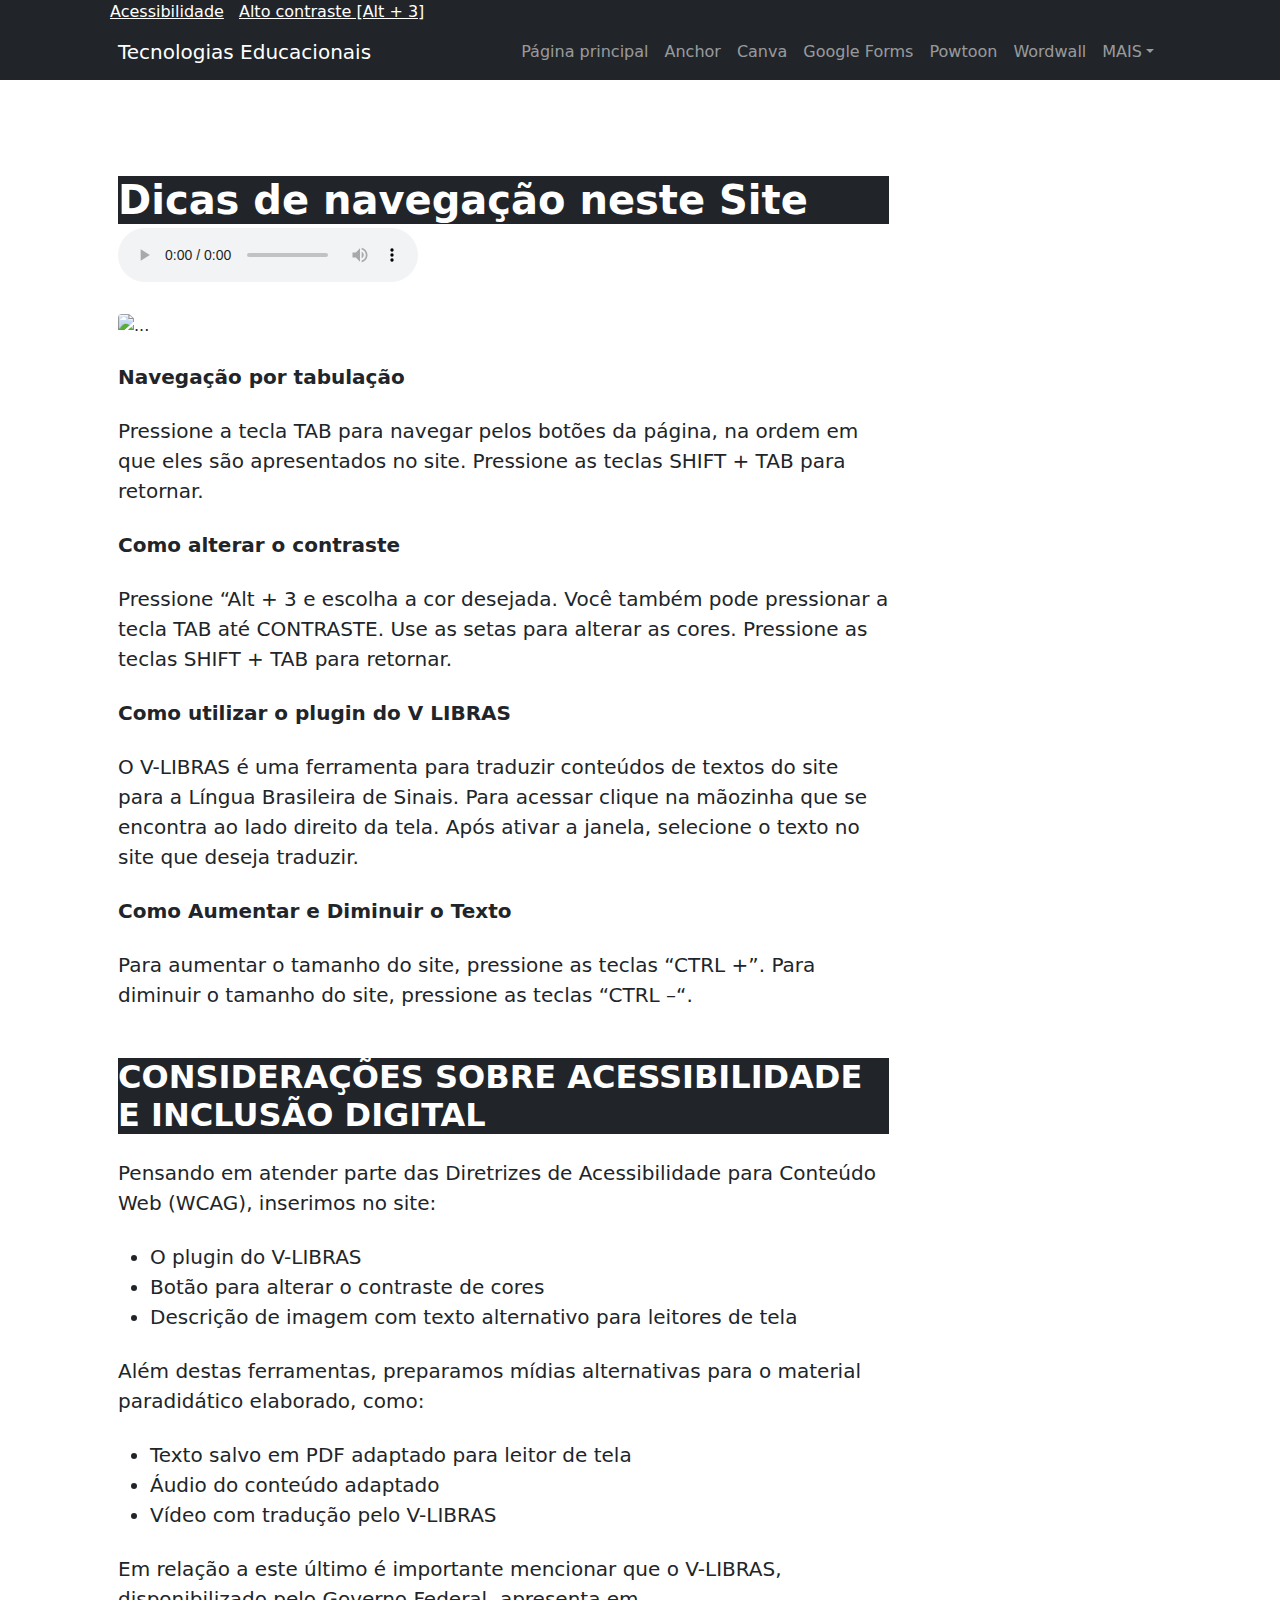
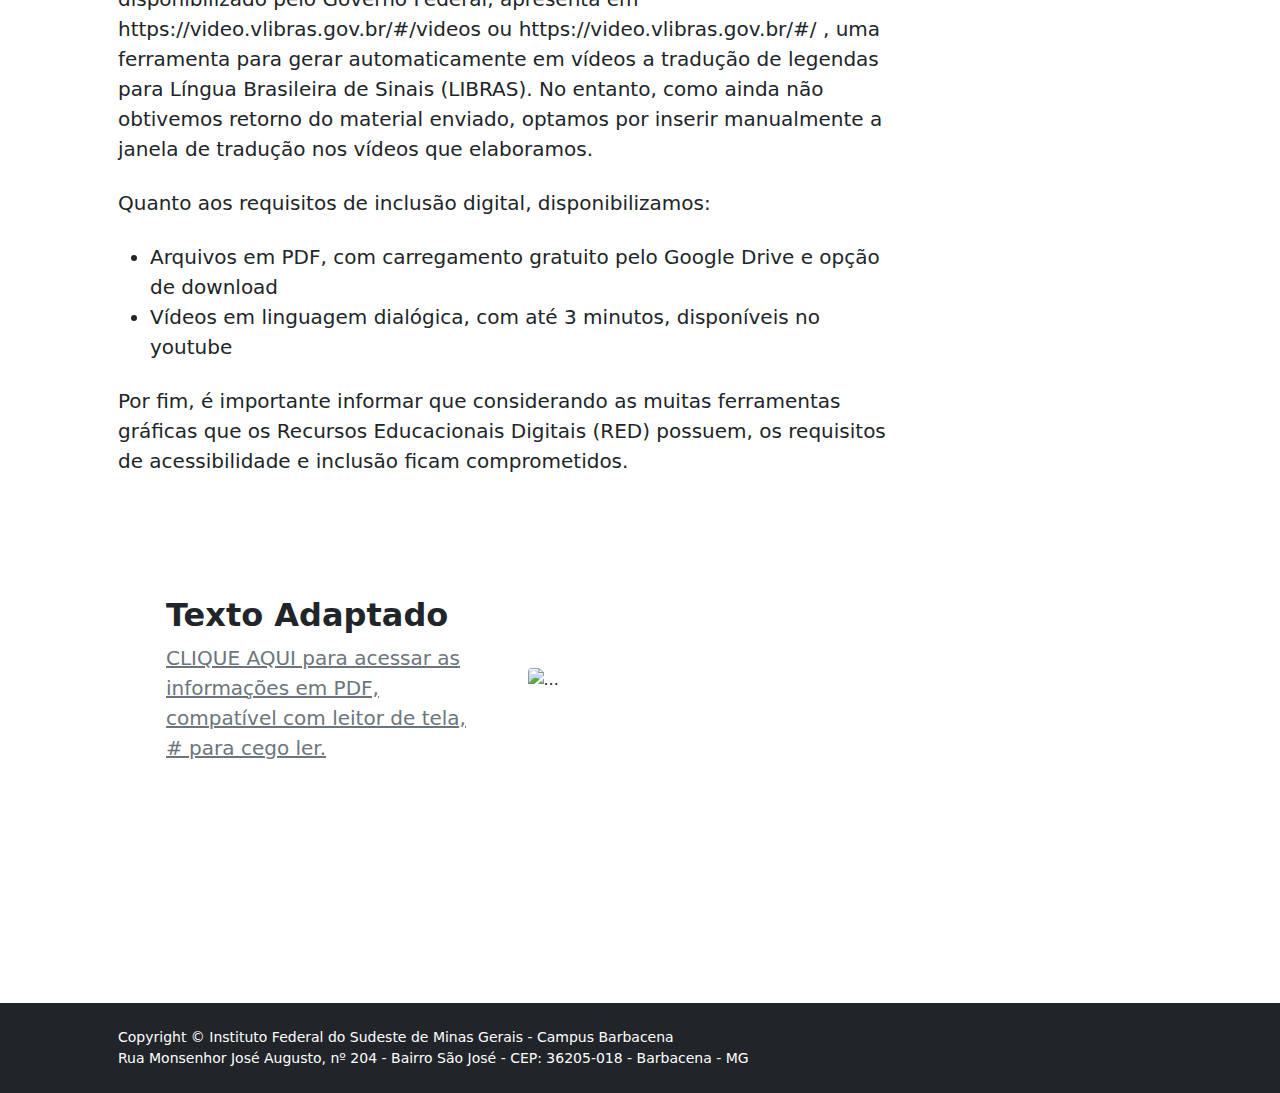
==== ACESSIBILIDADE.html @ fc2427ca "Add files via upload" ====
<!DOCTYPE html>
<html lang="en">
    <head>
        <meta charset="utf-8" />
        <meta name="viewport" content="width=device-width, initial-scale=1, shrink-to-fit=no" />
        <meta name="description" content="" />
        <meta name="author" content="" />
        <title>TECNOLOGIAS EDUCACIONAIS</title>
        <!-- Favicon-->
        <link rel="icon" type="image/x-icon" href="assets/favicon.ico" />
        <!-- Bootstrap icons-->
        <link href="https://cdn.jsdelivr.net/npm/bootstrap-icons@1.5.0/font/bootstrap-icons.css" rel="stylesheet" />
        <!-- Core theme CSS (includes Bootstrap)-->
        <link href="css/styles.css" rel="stylesheet" />
        <!-- altocontraste -->
        <link rel="stylesheet" href="./css/contrast.css">
    </head>
    <body class="d-flex flex-column h-100">
    <!-- alto contraste-->
    <nav class="menucontraste">
        <a class="acessibilidade" href="#">Acessibilidade</a>
        <a class="textocontraste" href="#altocontraste" id="altocontraste" accesskey="3" onclick="window.toggleContrast()" onkeydown="window.toggleContrast()">Alto contraste [Alt + 3]</a>
    </nav>        
        <main class="flex-shrink-0">
            <!--Menu-->
            <nav class="navbar navbar-expand-lg navbar-dark bg-dark">
                <div class="container px-5">
                    <a class="navbar-brand" href="index.html">Tecnologias Educacionais</a>
                    <button class="navbar-toggler" type="button" data-bs-toggle="collapse" data-bs-target="#navbarSupportedContent" aria-controls="navbarSupportedContent" aria-expanded="false" aria-label="Toggle navigation"><span class="navbar-toggler-icon"></span></button>
                    <div class="collapse navbar-collapse" id="navbarSupportedContent">
                        <ul class="navbar-nav ms-auto mb-2 mb-lg-0">
                            <li class="nav-item"><a class="nav-link" href="index.html">Página principal</a></li>
                            <li class="nav-item"><a class="nav-link" href="Anchor.html">Anchor</a></li>
                            <li class="nav-item"><a class="nav-link" href="Canva.html">Canva</a></li>
                            <li class="nav-item"><a class="nav-link" href="Google Forms.html">Google Forms</a></li>
                            <li class="nav-item"><a class="nav-link" href="Powtoon.html">Powtoon</a></li>
                            <li class="nav-item"><a class="nav-link" href="Wordwall.html">Wordwall</a></li>
                            <li class="nav-item dropdown">
                                <a class="nav-link dropdown-toggle" id="navbarDropdownTutoriais" href="#" role="button" data-bs-toggle="dropdown" aria-expanded="false">MAIS</a>
                                <ul class="dropdown-menu dropdown-menu-end" aria-labelledby="navbarDropdownTutoriais">
                                    <li><a class="dropdown-item" href="Tecnologias Educacionais.html">TECNOLOGIAS EDUCACIONAIS</a></li>
                                    <li><a class="dropdown-item" href="ACESSIBILIDADE.html">ACESSIBILIDADE</a></li>
                                    <li><a class="dropdown-item" href="sobre.html">Quem somos</a></li>
                                    <li><a class="dropdown-item" href="contato.html">Contato</a></li>
                                    <!-- <li><a class="dropdown-item" href="tutoriais-pdf.html">Tutoriais PDF</a></li>
                                    <li><a class="dropdown-item" href="tutoriais-videos.html">Tutoriais Vídeos</a></li> -->
                                </ul>
                            </li>
                        </ul>
                    </div>
                </div>
            </nav>
            <!-- Page Content-->
            <section class="py-5">
                <div class="container px-5 my-5">
                    <div class="row gx-5">
                        <div class="col-lg-9">
                            <!-- Post content-->
                            <article>
                                <!-- Post header-->
                                <header class="mb-4">
                                    <!-- Post title-->
                                    <h1 class="fw-bolder mb-1 text-white bg-dark">Dicas de navegação neste Site</h1>
                                    <audio id="tutorial_anchor" controls="controls">
                                        <source src="_media/AUDIO_ACESSIBILIDADE.mp3" type="audio/mpeg"/>
                                    </audio>
                                </header>
                                <!-- Preview image figure-->
                                <figure class="mb-4"><img class="img-fluid rounded" src="assets/Acessibilidade/1.jpeg" alt="..." /></figure>
                                <!-- Post content-->
                                <section class="mb-5">
                                    <div class="fs-5 mb-4 fw-bold">Navegação por tabulação</div>
                                    <p class="fs-5 mb-4">Pressione a tecla TAB para navegar pelos botões da página, na ordem em que eles são apresentados no site. Pressione as teclas SHIFT + TAB para retornar.</p>

                                    <div class="fs-5 mb-4 fw-bold">Como alterar o contraste</div>
                                    <p class="fs-5 mb-4">Pressione “Alt + 3 e escolha a cor desejada. Você também pode pressionar a tecla TAB até CONTRASTE. Use as setas para alterar as cores. Pressione as teclas SHIFT + TAB para retornar.</p>

                                    <div class="fs-5 mb-4 fw-bold">Como utilizar o plugin do V LIBRAS</div>
                                    <p class="fs-5 mb-4">O V-LIBRAS é uma ferramenta para traduzir conteúdos de textos do site para a Língua Brasileira de Sinais. Para acessar clique na mãozinha que se encontra ao lado direito da tela. Após ativar a janela, selecione o texto no site que deseja traduzir.</p>
                                    
                                    <div class="fs-5 mb-4 fw-bold">Como Aumentar e Diminuir o Texto</div>
                                    <p class="fs-5 mb-4">Para aumentar o tamanho do site, pressione as teclas “CTRL +”. Para diminuir o tamanho do site, pressione as teclas “CTRL –“.</p>

                                    <h2 class="fw-bolder mb-4 mt-5 text-white bg-dark">CONSIDERAÇÕES SOBRE ACESSIBILIDADE E INCLUSÃO DIGITAL</h2>
                                    
                                    <p class="fs-5 mb-4">Pensando em atender parte das Diretrizes de Acessibilidade para Conteúdo Web (WCAG), inserimos no site:</p>
                                    <ul class="fs-5 mb-4">
                                        <li>O plugin do V-LIBRAS</li>
                                        <li>Botão para alterar o contraste de cores</li>
                                        <li>Descrição de imagem com texto alternativo para leitores de tela</li>
                                    </ul>
                                    <p class="fs-5 mb-4">Além destas ferramentas, preparamos mídias alternativas para o material paradidático elaborado, como:</p>
                                    <ul class="fs-5 mb-4">
                                        <li>Texto salvo em PDF adaptado para leitor de tela</li>
                                        <li>Áudio do conteúdo adaptado</li>
                                        <li>Vídeo com tradução pelo V-LIBRAS</li>
                                    </ul>

                                    <p class="fs-5 mb-4">Em relação a este último é importante mencionar que o V-LIBRAS, disponibilizado pelo Governo Federal, apresenta em https://video.vlibras.gov.br/#/videos  ou https://video.vlibras.gov.br/#/ , uma ferramenta para gerar automaticamente em vídeos a tradução de legendas para Língua Brasileira de Sinais  (LIBRAS). No entanto, como ainda não obtivemos retorno do material enviado, optamos por inserir manualmente a janela de tradução nos vídeos que elaboramos.</p>

                                    <p class="fs-5 mb-4">Quanto aos requisitos de inclusão digital, disponibilizamos:</p>
                                    <ul class="fs-5 mb-4">
                                        <li>Arquivos em PDF, com carregamento gratuito pelo Google Drive e opção de download</li>
                                        <li>Vídeos em linguagem dialógica, com até 3 minutos, disponíveis no youtube</li>
                                    </ul>

                                    <p class="fs-5 mb-4">Por fim, é importante informar que considerando as muitas ferramentas gráficas que os Recursos Educacionais Digitais (RED) possuem, os requisitos de acessibilidade e inclusão ficam comprometidos.</p>
                                    <section class="py-5">
                                        <div class="container px-5 my-5">
                                            <div class="row gx-5 align-items-center">
                                                <div class="col-lg-6 order-first order-lg-last"><img class="img-fluid rounded mb-5 mb-lg-0" src="assets/cego.jpeg" alt="..." /></div>
                                                <div class="col-lg-6">
                                                    <h2 class="fw-bolder">Texto Adaptado</h2>
                                                    <a class="lead fw-normal text-muted mb-0" href="https://drive.google.com/file/d/1_98jzkliSCfQJxYUDdxgoWPOmlaa8dA6/view">CLIQUE AQUI para acessar as informações em PDF, compatível com leitor de tela, # para cego ler. </a>
                                                </div>
                                            </div>
                                        </div>
                                    </section> 
                                </section>
                            </article>
                        </div>
                    </div>
                </div>
            </section>
        </main>
        <!-- Footer-->
        <footer class="bg-dark py-4 mt-auto">
            <div class="container px-5">
                <div class="row align-items-center justify-content-between flex-column flex-sm-row">
                    <div class="col-auto"><div class="small m-0 text-white">Copyright &copy; Instituto Federal do Sudeste de Minas Gerais - Campus Barbacena</div></div>
                    <div class="col-auto"><div class="small m-0 text-white">Rua Monsenhor José Augusto, nº 204 - Bairro São José - CEP: 36205-018 - Barbacena - MG </div></div>
                    
                </div>
            </div>
        </footer>
        <!-- Bootstrap core JS-->
        <script src="https://cdn.jsdelivr.net/npm/bootstrap@5.1.3/dist/js/bootstrap.bundle.min.js"></script>
        <!-- Core theme JS-->
        <script src="js/scripts.js"></script>
        <!-- VLIBRAS -->
        <div vw class="enabled">
            <div vw-access-button class="active"></div>
            <div vw-plugin-wrapper>
              <div class="vw-plugin-top-wrapper"></div>
            </div>
        </div>
        <script src="https://vlibras.gov.br/app/vlibras-plugin.js"></script>
        <script>
            new window.VLibras.Widget('https://vlibras.gov.br/app');
        </script>
    </body>
</html>
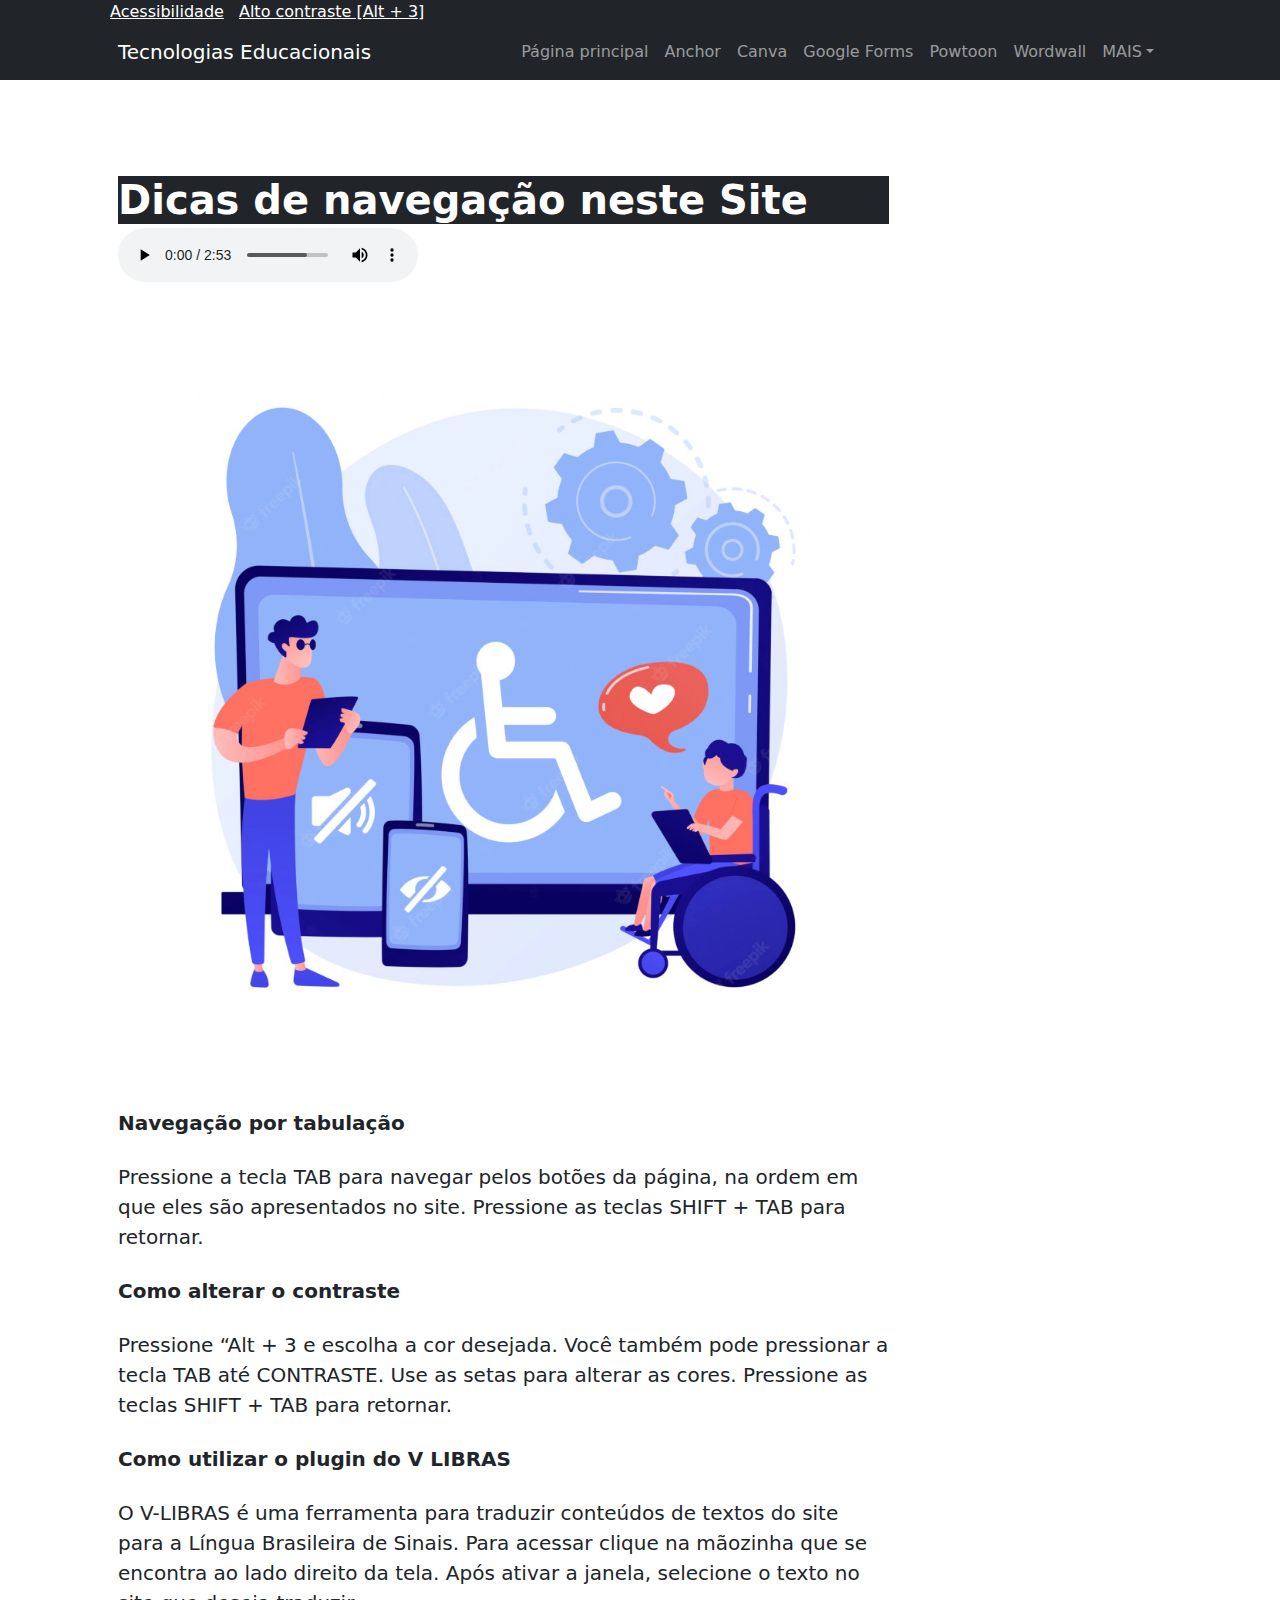
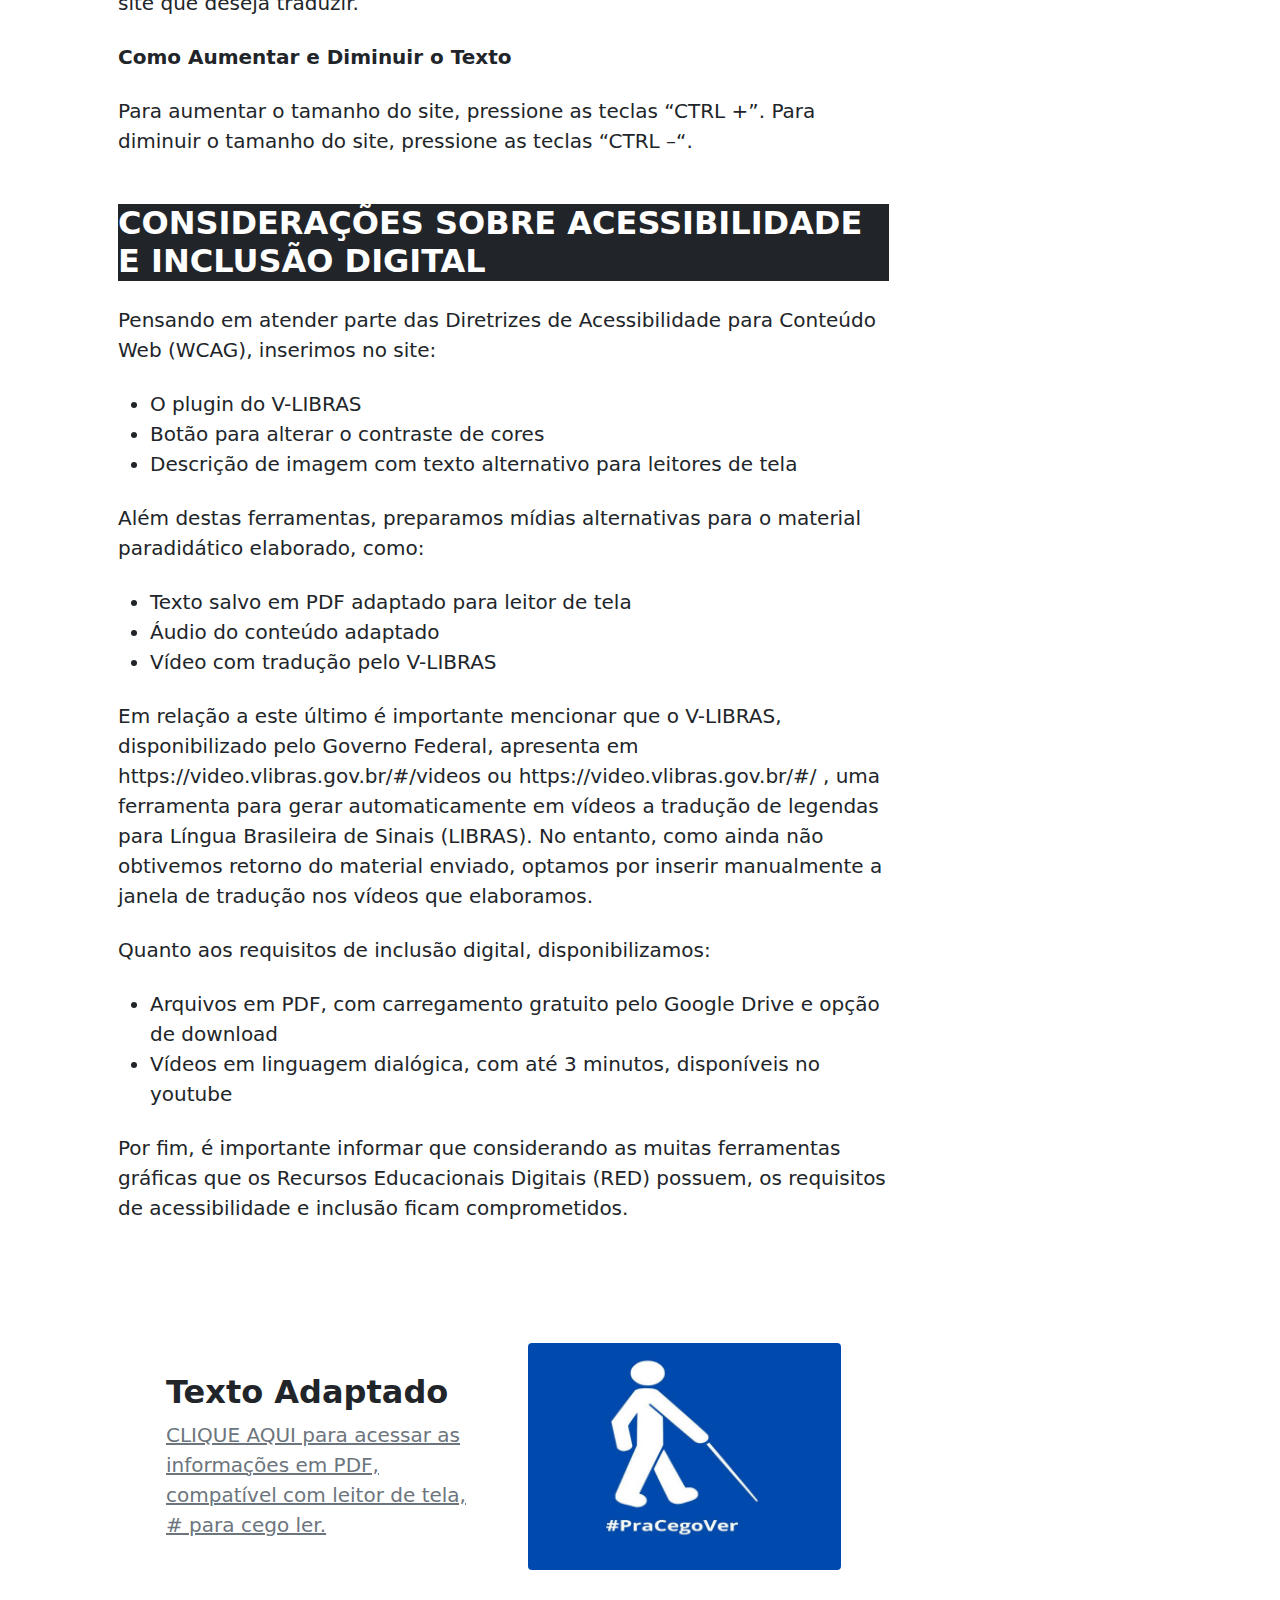
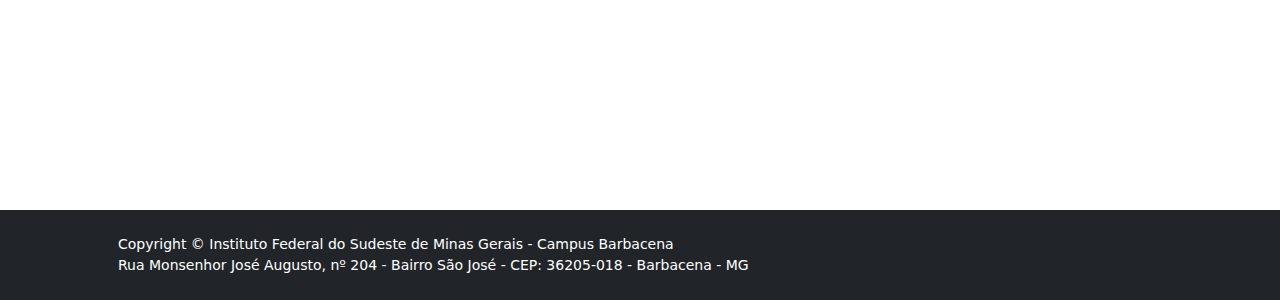
==== commit e43b703e: "Update ACESSIBILIDADE.html" ====
--- a/ACESSIBILIDADE.html
+++ b/ACESSIBILIDADE.html
@@ -66,7 +66,7 @@
                                     </audio>
                                 </header>
                                 <!-- Preview image figure-->
-                                <figure class="mb-4"><img class="img-fluid rounded" src="assets/Acessibilidade/1.jpeg" alt="..." /></figure>
+                                <figure class="mb-4"><img class="img-fluid rounded" src="assets/Acessibilidade/1.jpeg" alt="A imagem ilustra duas pessoas representando PCD, uma está com cadeira de rodas e a outra possui deficiência visual. #pracegover" /></figure>
                                 <!-- Post content-->
                                 <section class="mb-5">
                                     <div class="fs-5 mb-4 fw-bold">Navegação por tabulação</div>
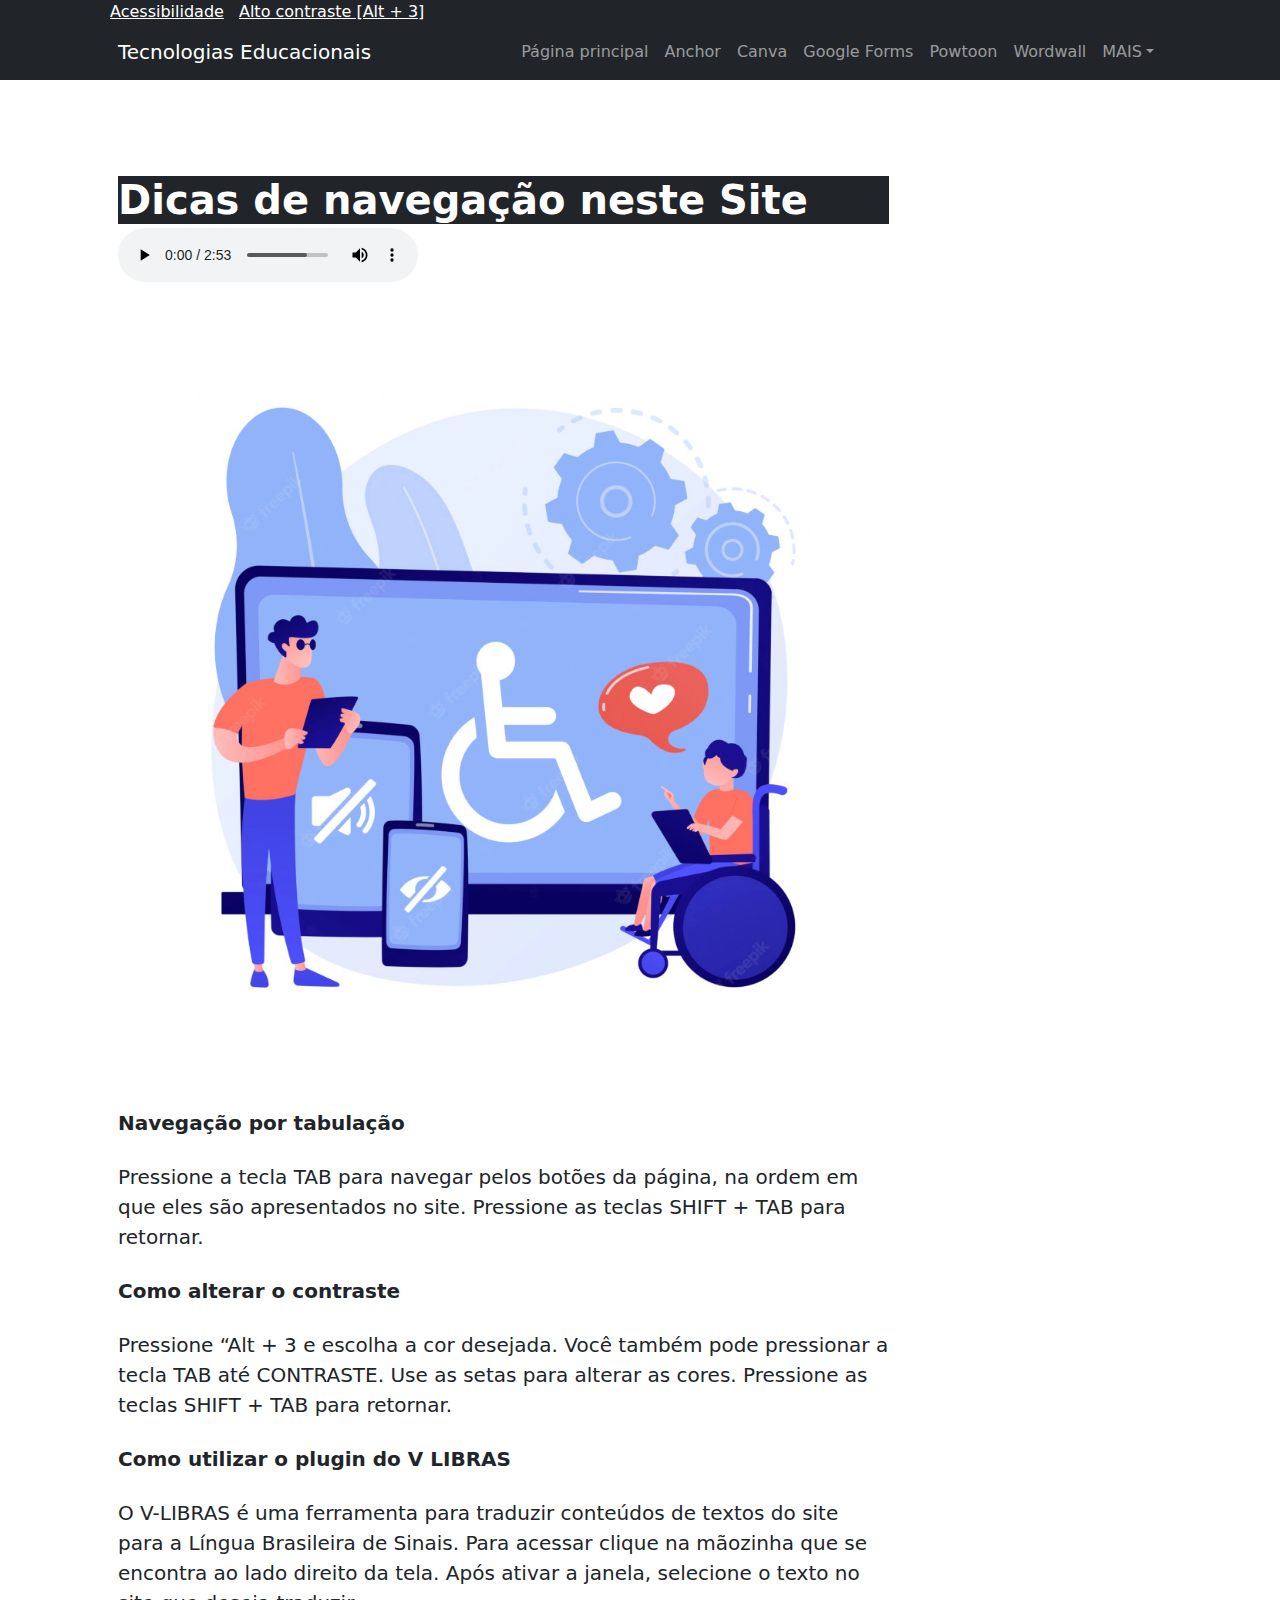
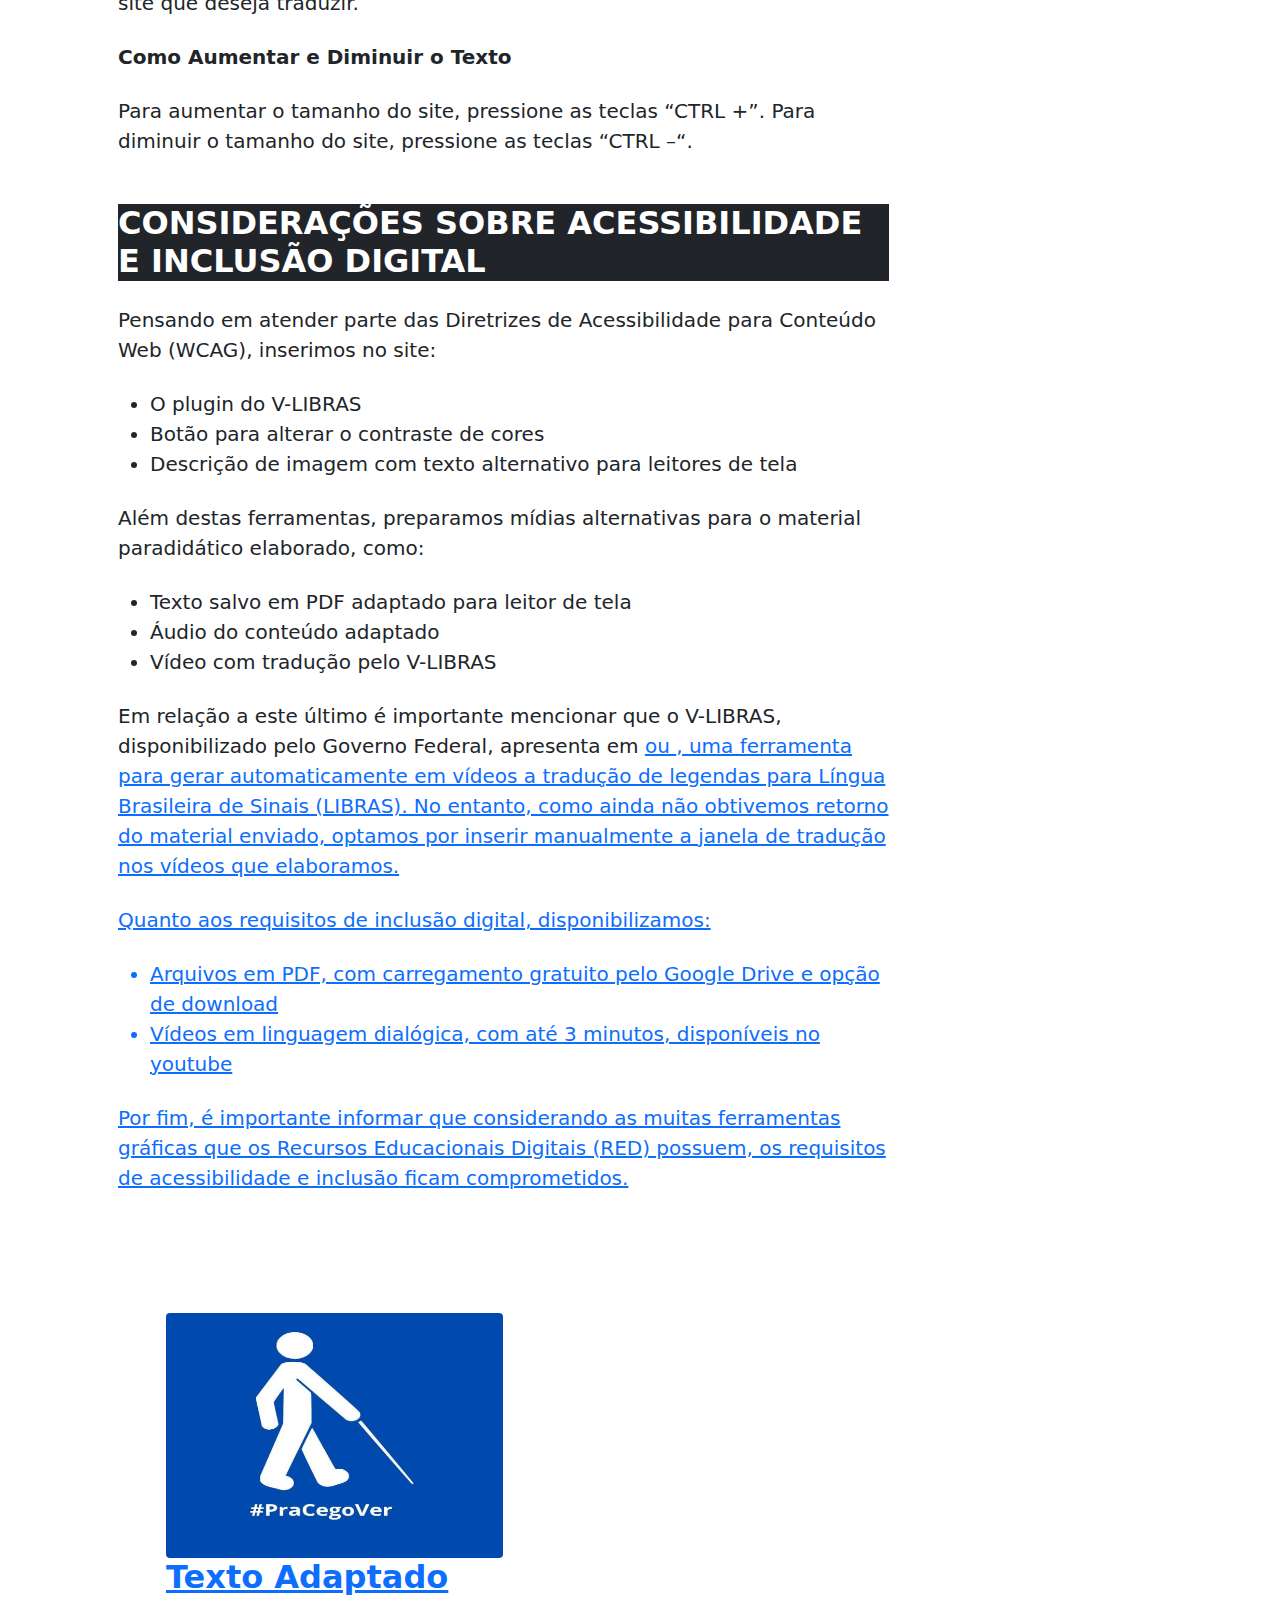
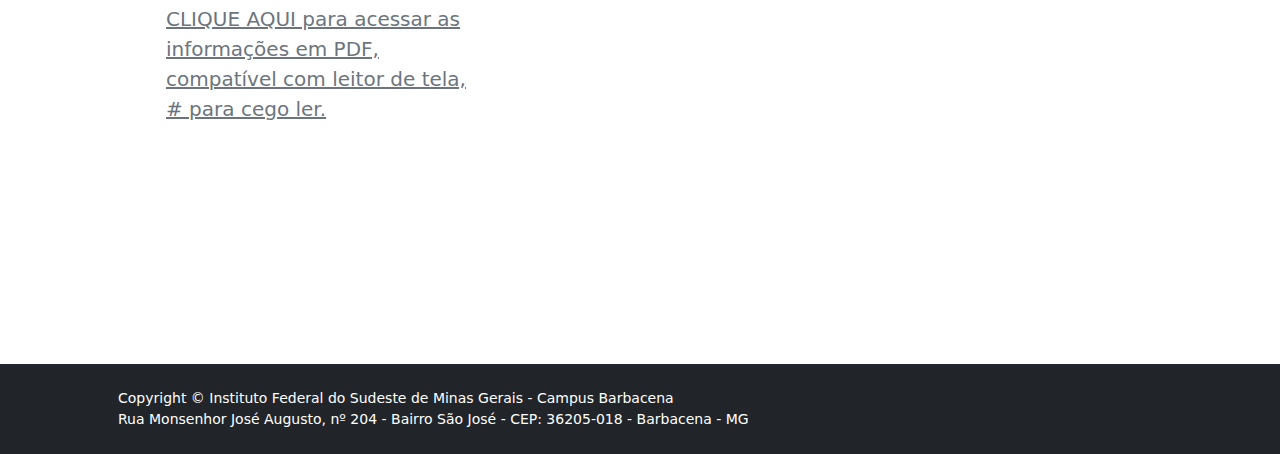
==== commit 25447036: "Update ACESSIBILIDADE.html" ====
--- a/ACESSIBILIDADE.html
+++ b/ACESSIBILIDADE.html
@@ -18,7 +18,7 @@
     <body class="d-flex flex-column h-100">
     <!-- alto contraste-->
     <nav class="menucontraste">
-        <a class="acessibilidade" href="#">Acessibilidade</a>
+        <a class="acessibilidade" href="https://teceduif.github.io/tecnologiaseducacionais/ACESSIBILIDADE.html">Acessibilidade</a>
         <a class="textocontraste" href="#altocontraste" id="altocontraste" accesskey="3" onclick="window.toggleContrast()" onkeydown="window.toggleContrast()">Alto contraste [Alt + 3]</a>
     </nav>        
         <main class="flex-shrink-0">
@@ -62,7 +62,7 @@
                                     <!-- Post title-->
                                     <h1 class="fw-bolder mb-1 text-white bg-dark">Dicas de navegação neste Site</h1>
                                     <audio id="tutorial_anchor" controls="controls">
-                                        <source src="_media/AUDIO_ACESSIBILIDADE.mp3" type="audio/mpeg"/>
+                                        <source src="media/AUDIO_ACESSIBILIDADE.mp3" type="audio/mpeg"/>
                                     </audio>
                                 </header>
                                 <!-- Preview image figure-->
@@ -96,7 +96,7 @@
                                         <li>Vídeo com tradução pelo V-LIBRAS</li>
                                     </ul>
 
-                                    <p class="fs-5 mb-4">Em relação a este último é importante mencionar que o V-LIBRAS, disponibilizado pelo Governo Federal, apresenta em https://video.vlibras.gov.br/#/videos  ou https://video.vlibras.gov.br/#/ , uma ferramenta para gerar automaticamente em vídeos a tradução de legendas para Língua Brasileira de Sinais  (LIBRAS). No entanto, como ainda não obtivemos retorno do material enviado, optamos por inserir manualmente a janela de tradução nos vídeos que elaboramos.</p>
+                                    <p class="fs-5 mb-4">Em relação a este último é importante mencionar que o V-LIBRAS, disponibilizado pelo Governo Federal, apresenta em  <a href="https://video.vlibras.gov.br/#/videos" target="_blank"> ou <a href="https://video.vlibras.gov.br/#/" target="_blank">, uma ferramenta para gerar automaticamente em vídeos a tradução de legendas para Língua Brasileira de Sinais  (LIBRAS). No entanto, como ainda não obtivemos retorno do material enviado, optamos por inserir manualmente a janela de tradução nos vídeos que elaboramos.</p>
 
                                     <p class="fs-5 mb-4">Quanto aos requisitos de inclusão digital, disponibilizamos:</p>
                                     <ul class="fs-5 mb-4">
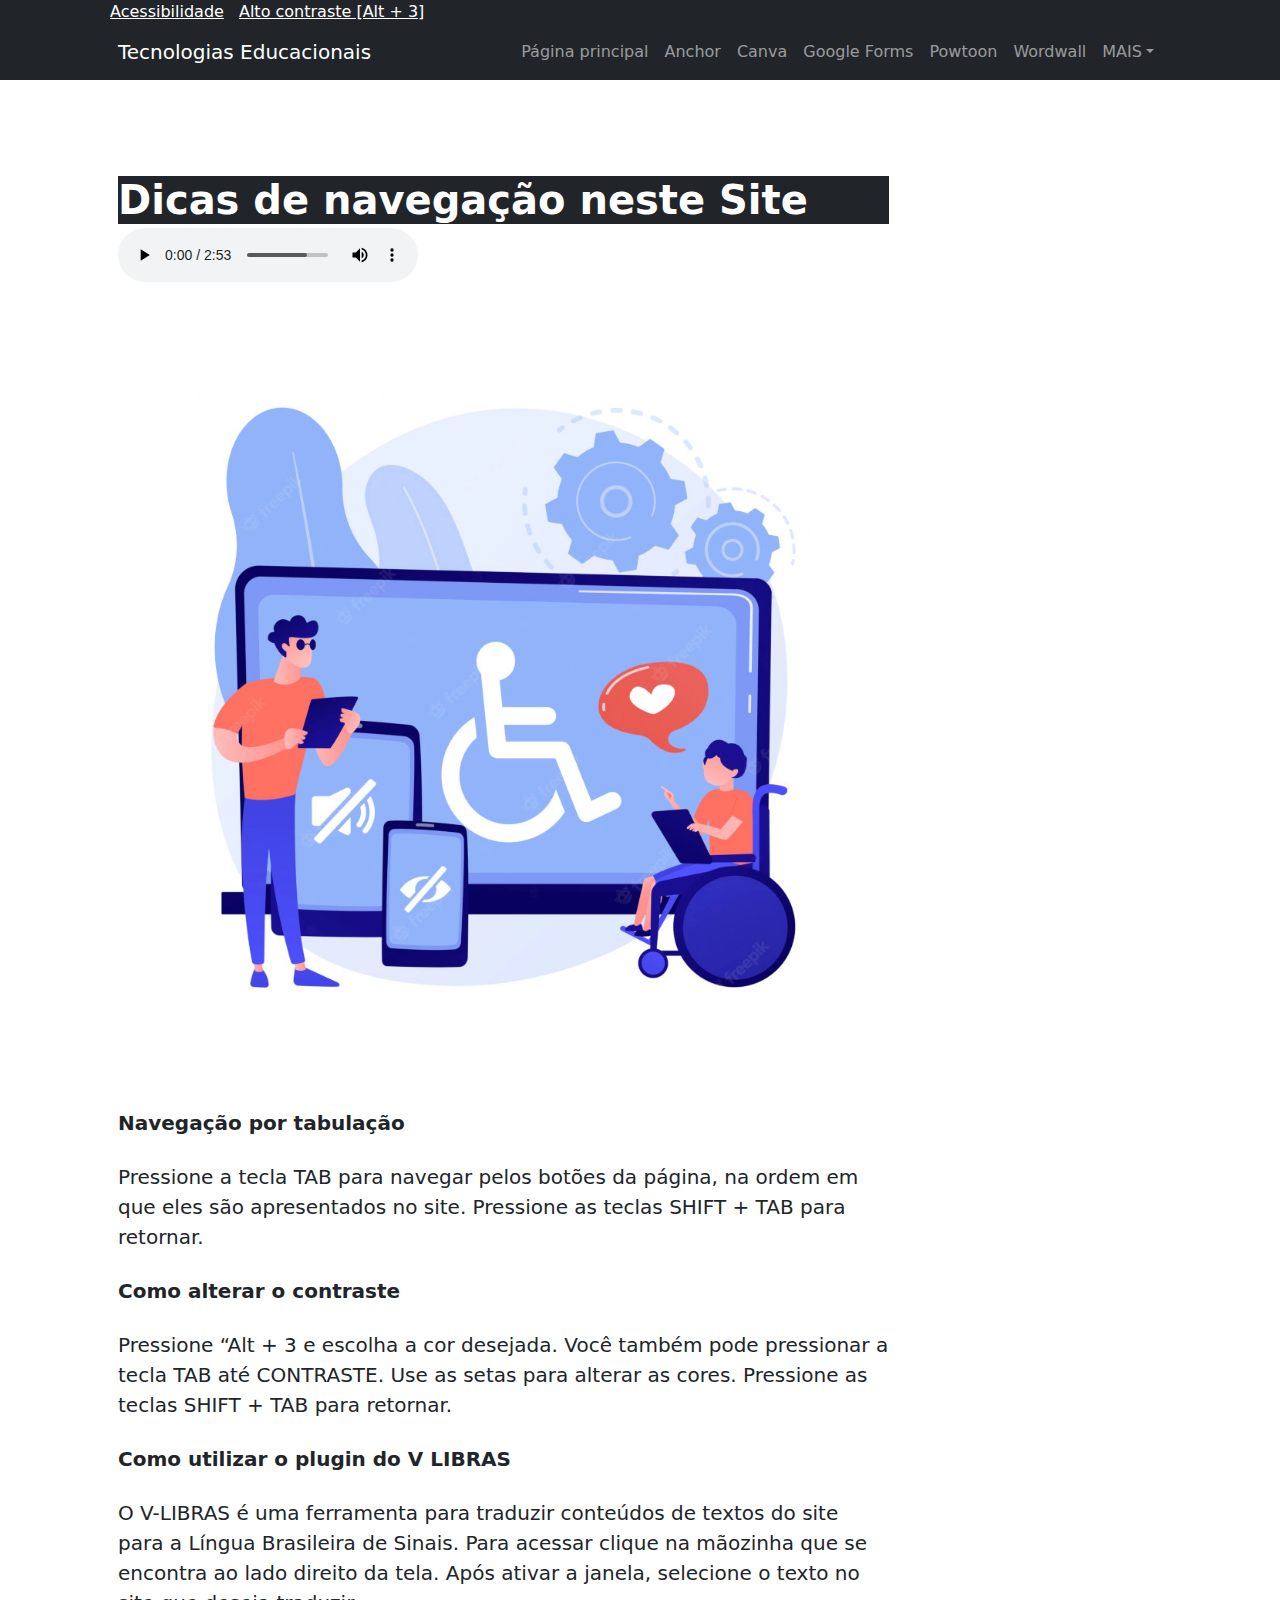
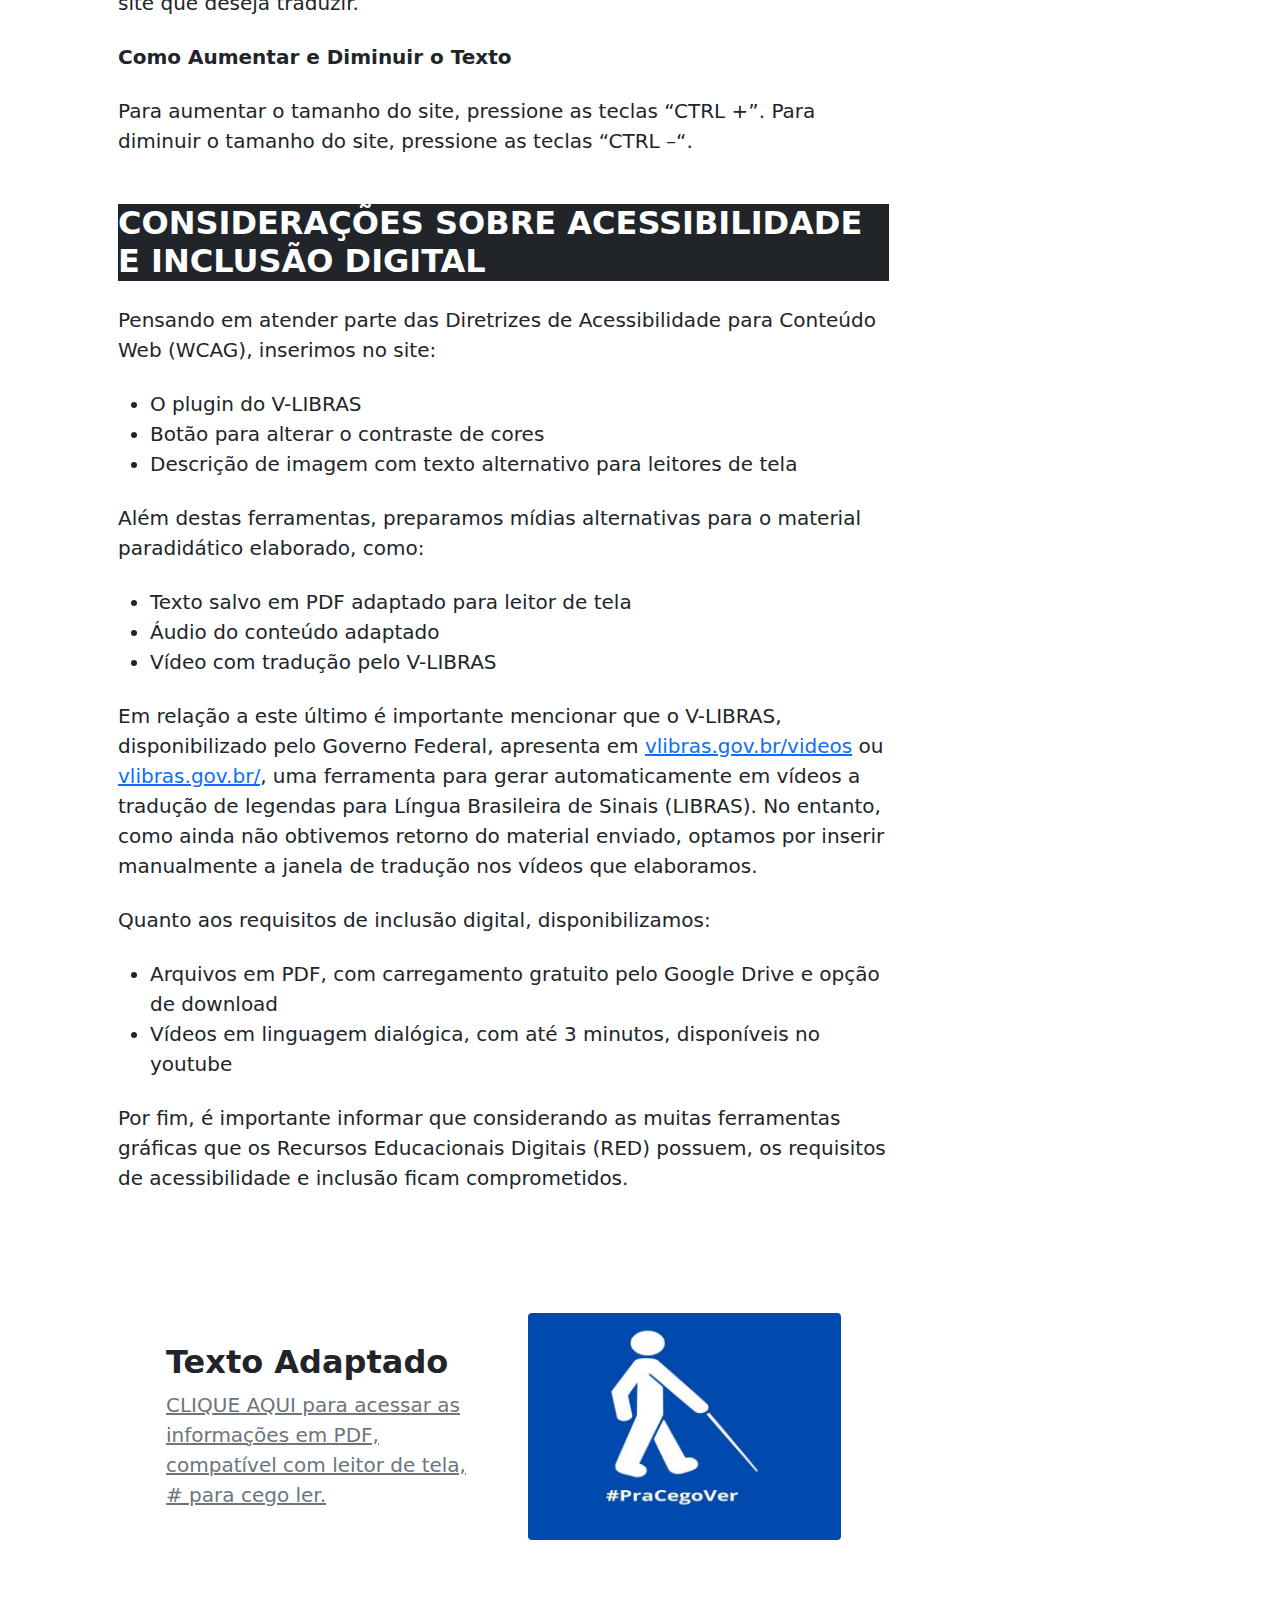
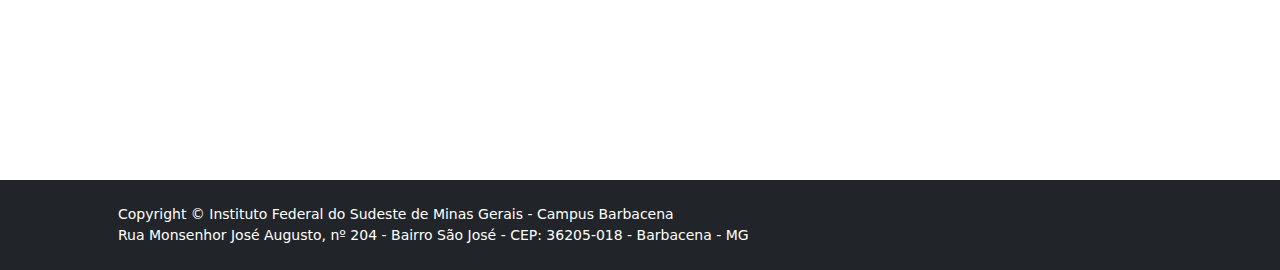
==== commit 176a815d: "Update ACESSIBILIDADE.html" ====
--- a/ACESSIBILIDADE.html
+++ b/ACESSIBILIDADE.html
@@ -96,7 +96,7 @@
                                         <li>Vídeo com tradução pelo V-LIBRAS</li>
                                     </ul>
 
-                                    <p class="fs-5 mb-4">Em relação a este último é importante mencionar que o V-LIBRAS, disponibilizado pelo Governo Federal, apresenta em  <a href="https://video.vlibras.gov.br/#/videos" target="_blank"> ou <a href="https://video.vlibras.gov.br/#/" target="_blank">, uma ferramenta para gerar automaticamente em vídeos a tradução de legendas para Língua Brasileira de Sinais  (LIBRAS). No entanto, como ainda não obtivemos retorno do material enviado, optamos por inserir manualmente a janela de tradução nos vídeos que elaboramos.</p>
+                                    <p class="fs-5 mb-4">Em relação a este último é importante mencionar que o V-LIBRAS, disponibilizado pelo Governo Federal, apresenta em  <a href="https://video.vlibras.gov.br/#/videos" target="_blank">vlibras.gov.br/videos</a> ou <a href="https://video.vlibras.gov.br/#/" target="_blank">vlibras.gov.br/</a>, uma ferramenta para gerar automaticamente em vídeos a tradução de legendas para Língua Brasileira de Sinais  (LIBRAS). No entanto, como ainda não obtivemos retorno do material enviado, optamos por inserir manualmente a janela de tradução nos vídeos que elaboramos.</p>
 
                                     <p class="fs-5 mb-4">Quanto aos requisitos de inclusão digital, disponibilizamos:</p>
                                     <ul class="fs-5 mb-4">
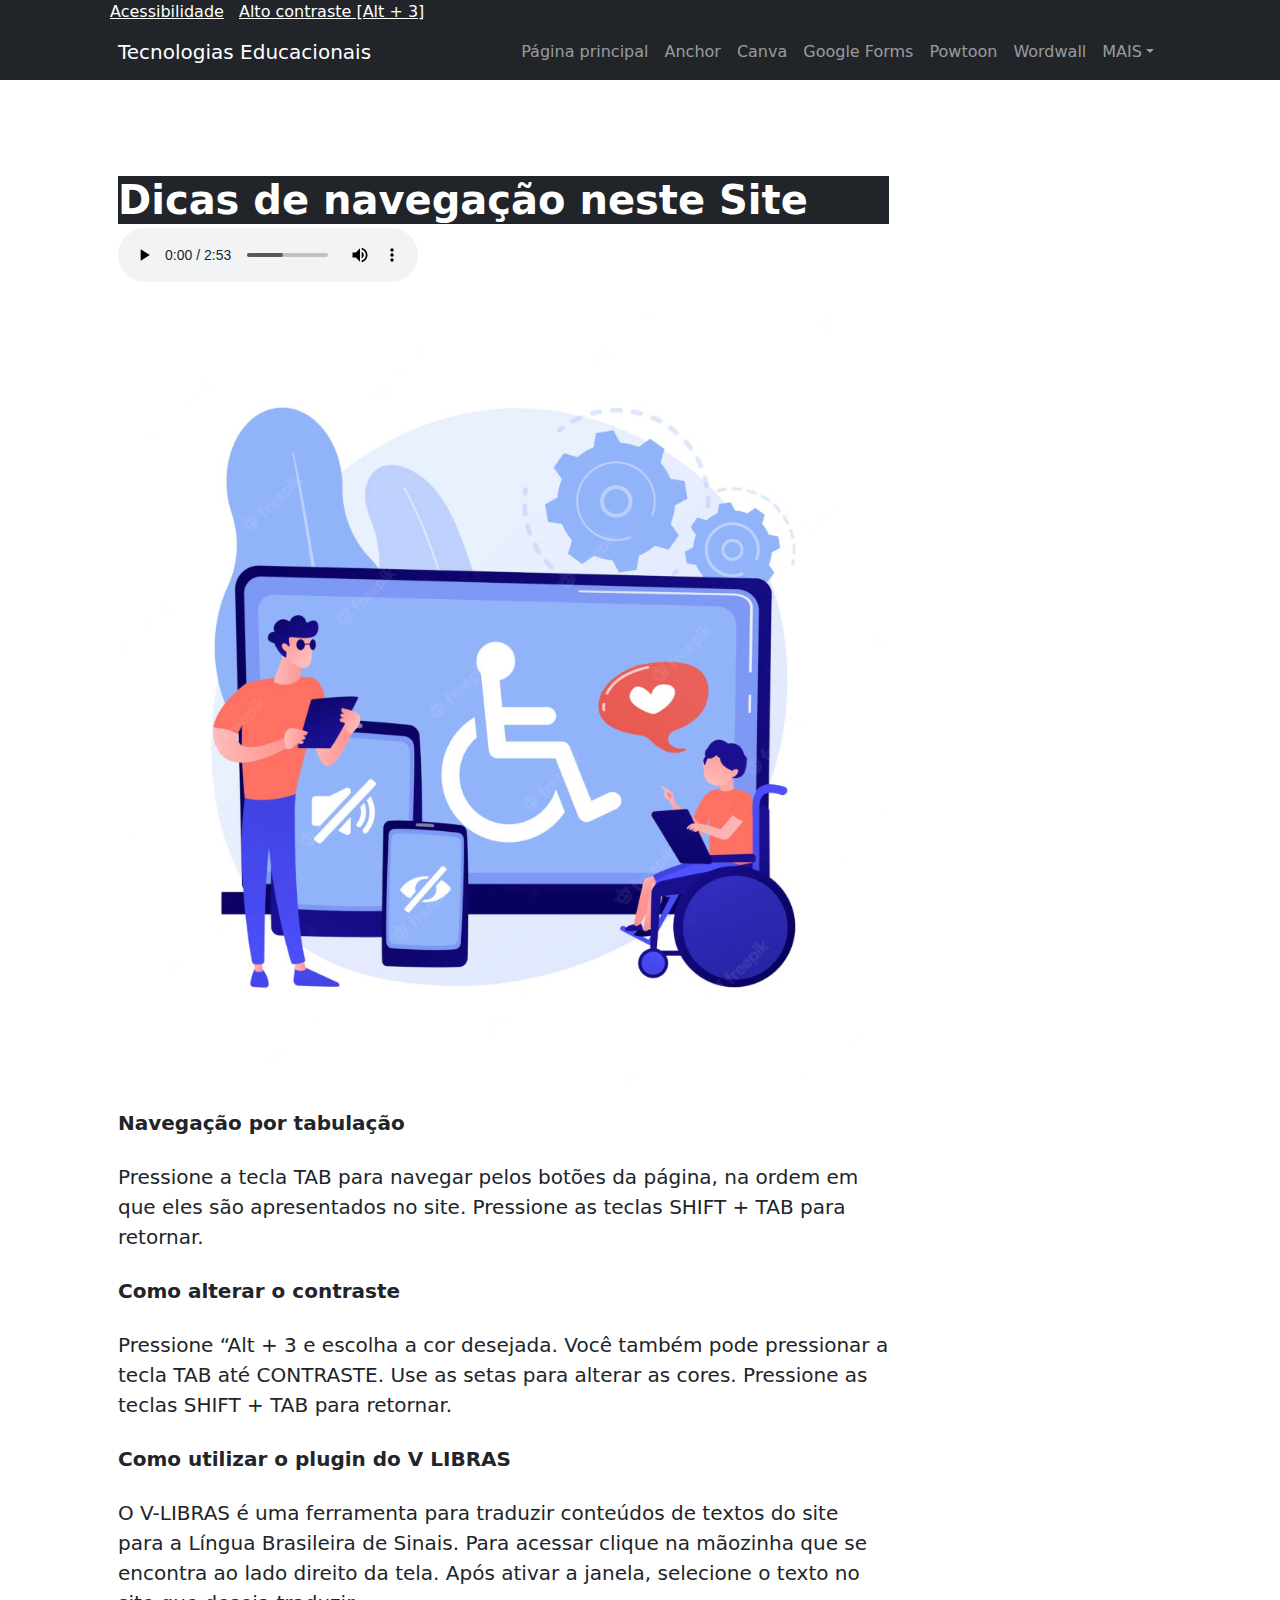
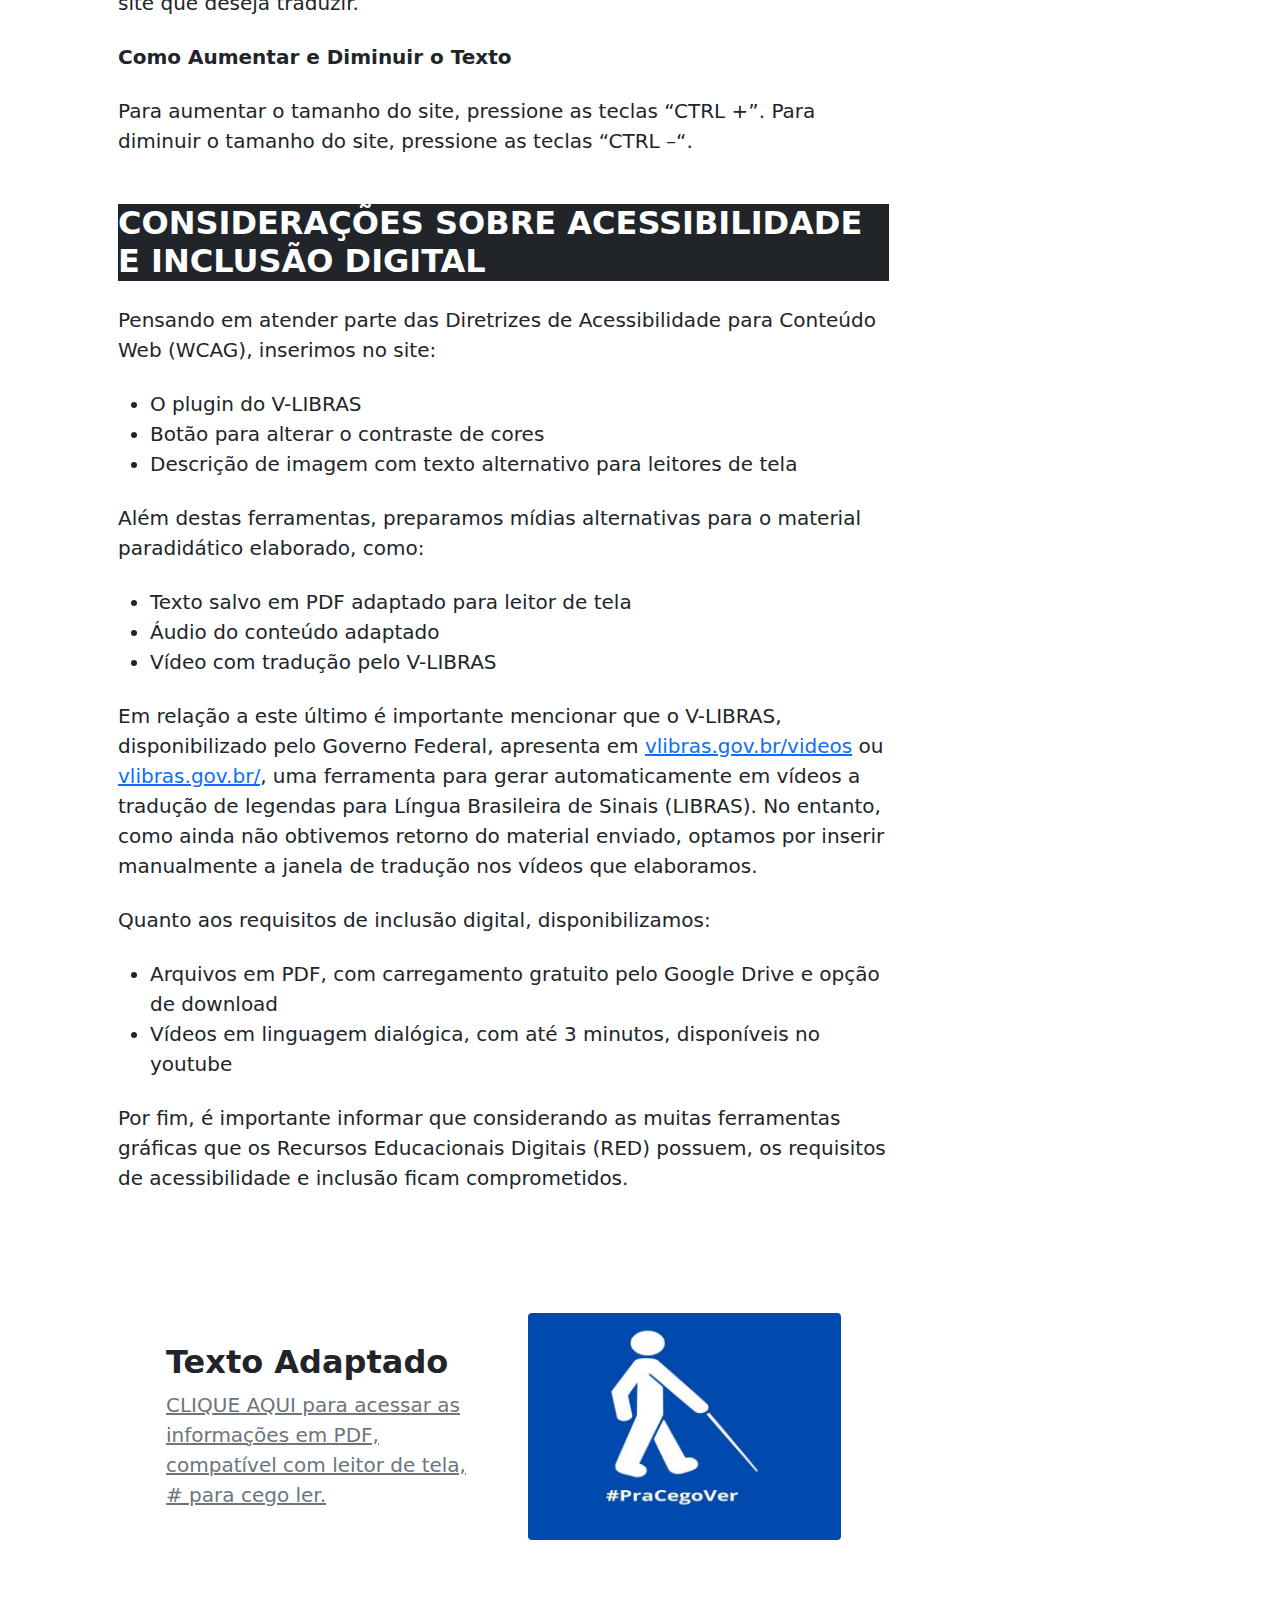
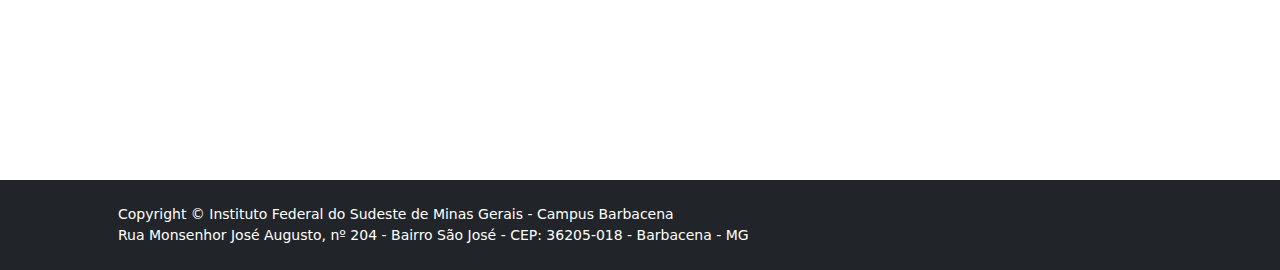
==== commit 9f699a3d: "Update ACESSIBILIDADE.html" ====
--- a/ACESSIBILIDADE.html
+++ b/ACESSIBILIDADE.html
@@ -66,7 +66,7 @@
                                     </audio>
                                 </header>
                                 <!-- Preview image figure-->
-                                <figure class="mb-4"><img class="img-fluid rounded" src="assets/Acessibilidade/1.jpeg" alt="A imagem ilustra duas pessoas representando PCD, uma está com cadeira de rodas e a outra possui deficiência visual. #pracegover" /></figure>
+                                <figure class="mb-4"><img class="img-fluid rounded" src="assets/Acessibilidade/1.jpeg" alt="A imagem ilustra duas pessoas representando PCD." /></figure>
                                 <!-- Post content-->
                                 <section class="mb-5">
                                     <div class="fs-5 mb-4 fw-bold">Navegação por tabulação</div>
@@ -111,7 +111,7 @@
                                                 <div class="col-lg-6 order-first order-lg-last"><img class="img-fluid rounded mb-5 mb-lg-0" src="assets/cego.jpeg" alt="..." /></div>
                                                 <div class="col-lg-6">
                                                     <h2 class="fw-bolder">Texto Adaptado</h2>
-                                                    <a class="lead fw-normal text-muted mb-0" href="https://drive.google.com/file/d/1_98jzkliSCfQJxYUDdxgoWPOmlaa8dA6/view">CLIQUE AQUI para acessar as informações em PDF, compatível com leitor de tela, # para cego ler. </a>
+                                                    <a class="lead fw-normal text-muted mb-0" href="https://drive.google.com/file/d/1_98jzkliSCfQJxYUDdxgoWPOmlaa8dA6/view" target="_blank">CLIQUE AQUI para acessar as informações em PDF, compatível com leitor de tela, # para cego ler. </a>
                                                 </div>
                                             </div>
                                         </div>
